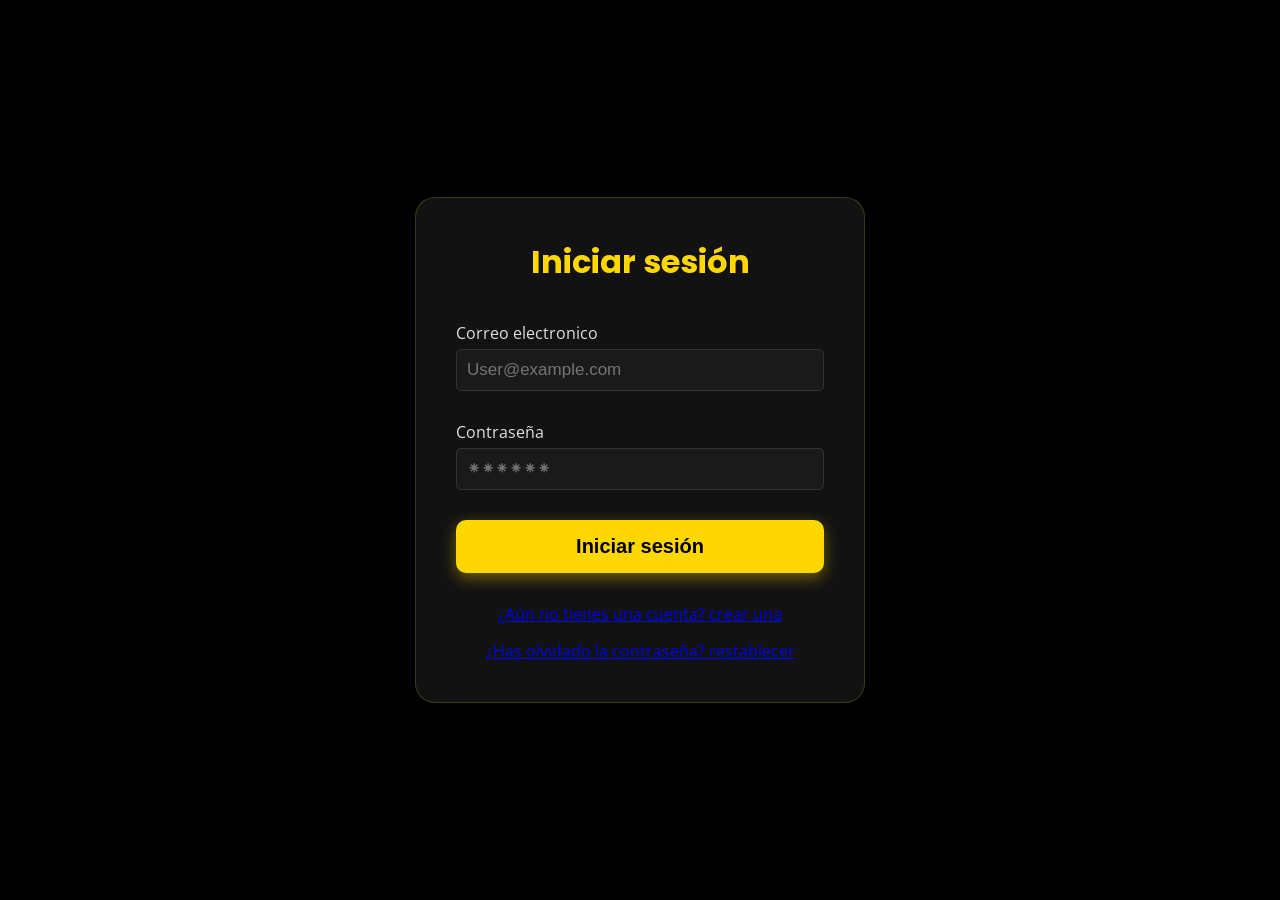
==== Primer-parcial-desarrollo-web/index.html @ a917ff31 "Avance del proyecto tecno" ====
<!DOCTYPE html>
<html lang="es">
<head>
    <meta charset="UTF-8">
    <meta name="viewport" content="width=device-width, initial-scale=1.0">
    <link rel="preconnect" href="https://fonts.googleapis.com">
    <link rel="preconnect" href="https://fonts.gstatic.com" crossorigin>
    <link href="https://fonts.googleapis.com/css2?family=Open+Sans:ital,wght@0,300..800;1,300..800&family=Poppins:ital,wght@0,100;0,200;0,300;0,400;0,500;0,600;0,700;0,800;0,900;1,100;1,200;1,300;1,400;1,500;1,600;1,700;1,800;1,900&display=swap" rel="stylesheet">
    <title>Document</title>
    <link rel="stylesheet" href="/Primer-parcial-desarrollo-web/css/styles.css">
</head>
<body>
    <main class="login">
        <section class="login__content">
            <h1 class="login__title">Iniciar sesión</h1>
            <form class="form-register">
                <div class="form__field">
                    <label class="form__label" for="email">Correo electronico</label>
                    <input class="form__input" type="email" id="email" placeholder="User@example.com"/>
                </div>
                <div class="form__field">
                    <label class="form__label" for="password">Contraseña</label>
                    <input class="form__input" type ="password" id="password" placeholder="⁕⁕⁕⁕⁕⁕" />
                </div>
                <button class="form__button" type="submit">Iniciar sesión</button>
            </form>
            <nav class="login__nav">
                 <a class="login__link" href="/register">¿Aún no tienes una cuenta? crear una</a>
                 <a class="login__link" href="/forgot">¿Has olvidado la contraseña? restablecer</a>
                </nav>
        </section>
    </main>
    
</body>
</html>
---- Primer-parcial-desarrollo-web/css/styles.css ----
*, 
*::after, 
*::before {
  padding: 0;
  margin: 0;
  box-sizing: border-box;
}

html {
  box-sizing: inherit;
  font-size: 62.5%;
}
body {
  font-size: 1.6rem;
  font-family: "Open Sans", sans-serif;
  background-color: #000000;
}
:is(h1,h2,h3,h4){
  font-family: "Poppins", sans-serif;
}

.login {
  display: flex;
  height: 100vh;
  align-items: center;
  justify-content: center;
}
.login__content{
  background-color: rgba(20, 20, 20, 0.9);
  border-radius: 2rem;
  padding: 4rem;
  max-width: 45rem;
  width: 90%;
  box-shadow: 0 1rem 30px rgba(0, 0, 0, 0.6);
  border: 1px solid rgba(225, 225, 0, 0.2);
}

.login__title{
  color: #ffd700;
  text-align: center;
  font-size: 3.2rem;
  margin-bottom: 3.6rem;
}

.login__nav {
  text-align: center;
  margin-top: 3rem;
}

.login__link {
  display: block;
}
.login__link:first-child {
  margin-bottom: 1.5rem;
}

.form__field {
  margin-bottom: 3rem;
}

.form__label {
  display: block;
  margin-bottom: 0.5rem;
  color: #e0e0e0;
}

.form__input{
  width: 100%;
  padding: 1rem;
  border-radius: 0.5rem;
  font-size: 1.7rem;
  background-color: #1a1a1a;
  border: 1px solid #333333;
  color: #ffff;
  outline: none;
}
.form__input:focus,
.form__input:active {
  border: 1px solid #ffd700;
  box-shadow: 0 0 0 3px rgba(255, 215, 0, 0.3);
}

.form__button {
  width: 100%;
  padding: 1.5rem;
  background-color: #ffd700;
  color: #000000;
  border: none;
  border-radius: 1rem;
  font-size: 2rem;
  font-weight: bold;
  cursor: pointer;
  transition: background-color 0.3s ease, transform 0.2s;
  box-shadow: 0 5px 15px rgba(255, 215, 0, 0.4);
}
@media (hover:hover) and (pointer: fine) {

.form__button:hover {
  background-color: #ffea00;
  transform: translateY(-2px);
}
}
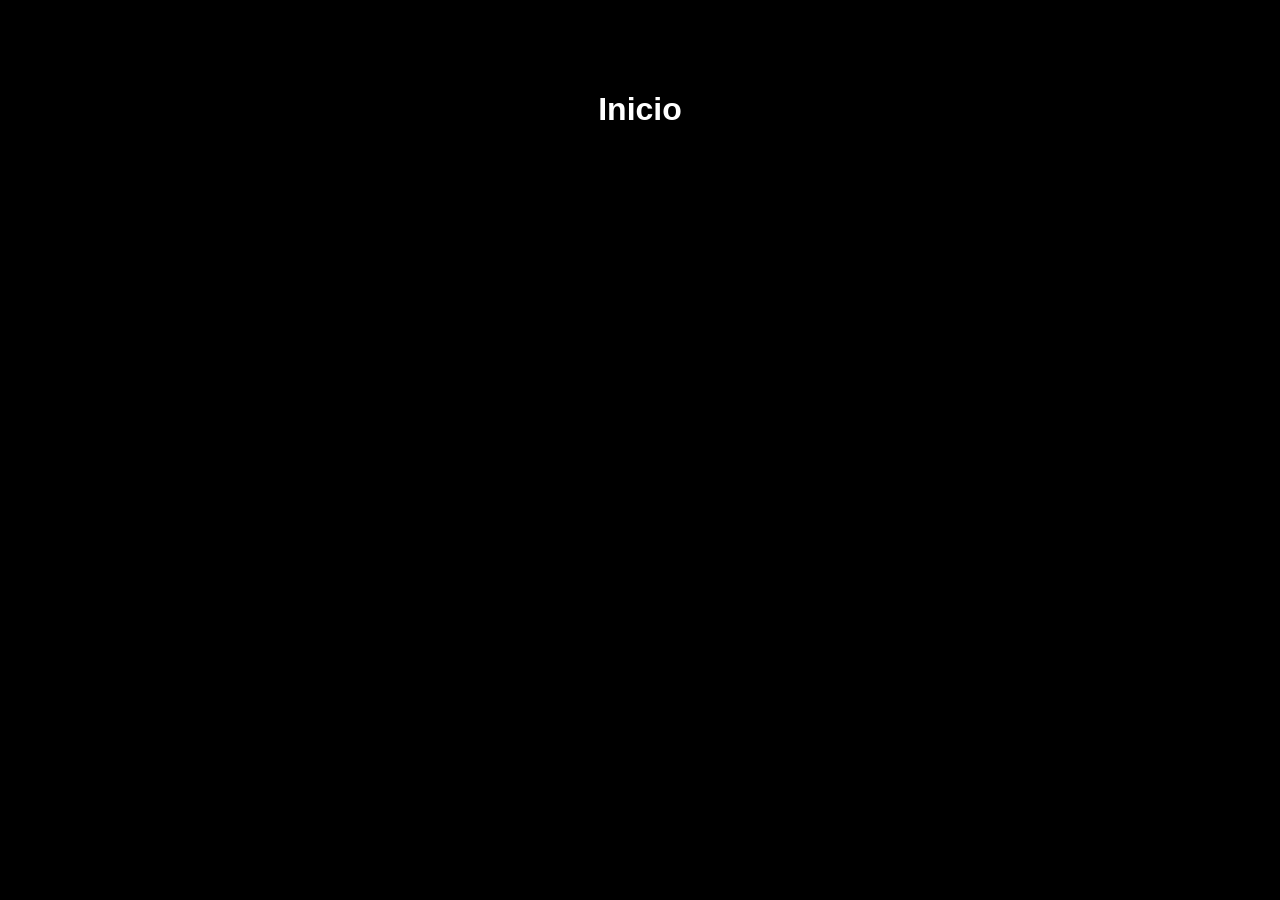
==== commit 8c23bb1b: "codigo actualizado" ====
--- a/Primer-parcial-desarrollo-web/index.html
+++ b/Primer-parcial-desarrollo-web/index.html
@@ -2,34 +2,17 @@
 <html lang="es">
 <head>
     <meta charset="UTF-8">
-    <meta name="viewport" content="width=device-width, initial-scale=1.0">
-    <link rel="preconnect" href="https://fonts.googleapis.com">
-    <link rel="preconnect" href="https://fonts.gstatic.com" crossorigin>
-    <link href="https://fonts.googleapis.com/css2?family=Open+Sans:ital,wght@0,300..800;1,300..800&family=Poppins:ital,wght@0,100;0,200;0,300;0,400;0,500;0,600;0,700;0,800;0,900;1,100;1,200;1,300;1,400;1,500;1,600;1,700;1,800;1,900&display=swap" rel="stylesheet">
-    <title>Document</title>
     <link rel="stylesheet" href="/Primer-parcial-desarrollo-web/css/styles.css">
+    <title>Inicio</title>
 </head>
 <body>
-    <main class="login">
-        <section class="login__content">
-            <h1 class="login__title">Iniciar sesión</h1>
-            <form class="form-register">
-                <div class="form__field">
-                    <label class="form__label" for="email">Correo electronico</label>
-                    <input class="form__input" type="email" id="email" placeholder="User@example.com"/>
-                </div>
-                <div class="form__field">
-                    <label class="form__label" for="password">Contraseña</label>
-                    <input class="form__input" type ="password" id="password" placeholder="⁕⁕⁕⁕⁕⁕" />
-                </div>
-                <button class="form__button" type="submit">Iniciar sesión</button>
-            </form>
-            <nav class="login__nav">
-                 <a class="login__link" href="/register">¿Aún no tienes una cuenta? crear una</a>
-                 <a class="login__link" href="/forgot">¿Has olvidado la contraseña? restablecer</a>
-                </nav>
-        </section>
-    </main>
-    
+
+<div id="header"></div>
+
+<h1 style="color:white; text-align:center;">Inicio</h1>
+
+<div id="footer"></div>
+
+<script src="/Primer-parcial-desarrollo-web/js/main.js"></script>
 </body>
-</html> +</html>
--- a/Primer-parcial-desarrollo-web/css/styles.css
+++ b/Primer-parcial-desarrollo-web/css/styles.css
@@ -6,17 +6,29 @@
   box-sizing: border-box;
 }
 
+:root {
+  --main-color: #000000;
+  --secondary-color: #ffd700;
+  --white: #ffffff;
+}
+
 html {
   box-sizing: inherit;
   font-size: 62.5%;
 }
+
 body {
   font-size: 1.6rem;
   font-family: "Open Sans", sans-serif;
-  background-color: #000000;
+  background-color: var(--main-color);
 }
+
 :is(h1,h2,h3,h4){
   font-family: "Poppins", sans-serif;
+}
+
+a {
+  text-decoration: none;
 }
 
 .login {
@@ -25,6 +37,7 @@
   align-items: center;
   justify-content: center;
 }
+
 .login__content{
   background-color: rgba(20, 20, 20, 0.9);
   border-radius: 2rem;
@@ -36,23 +49,12 @@
 }
 
 .login__title{
-  color: #ffd700;
+  color: var(--secondary-color);
   text-align: center;
   font-size: 3.2rem;
   margin-bottom: 3.6rem;
 }
 
-.login__nav {
-  text-align: center;
-  margin-top: 3rem;
-}
-
-.login__link {
-  display: block;
-}
-.login__link:first-child {
-  margin-bottom: 1.5rem;
-}
 
 .form__field {
   margin-bottom: 3rem;
@@ -60,8 +62,9 @@
 
 .form__label {
   display: block;
-  margin-bottom: 0.5rem;
-  color: #e0e0e0;
+  margin-bottom: 0.8rem;
+  color: var(--white);
+  font-size: 2rem;
 }
 
 .form__input{
@@ -71,19 +74,20 @@
   font-size: 1.7rem;
   background-color: #1a1a1a;
   border: 1px solid #333333;
-  color: #ffff;
+  color: var(--white);
   outline: none;
 }
+
 .form__input:focus,
 .form__input:active {
-  border: 1px solid #ffd700;
+  border: 1px solid var(--secondary-color);
   box-shadow: 0 0 0 3px rgba(255, 215, 0, 0.3);
 }
 
 .form__button {
   width: 100%;
   padding: 1.5rem;
-  background-color: #ffd700;
+  background-color: var(--secondary-color);
   color: #000000;
   border: none;
   border-radius: 1rem;
@@ -93,12 +97,40 @@
   transition: background-color 0.3s ease, transform 0.2s;
   box-shadow: 0 5px 15px rgba(255, 215, 0, 0.4);
 }
+
 @media (hover:hover) and (pointer: fine) {
-
-.form__button:hover {
-  background-color: #ffea00;
-  transform: translateY(-2px);
-}
+  .form__button:hover {
+    background-color: #ffea00;
+    transform: translateY(-2px);
+  }
 }
 
 
+.form__field--password {
+  position: relative;
+}
+
+.form__icons {
+  position: absolute;
+  top: 4.3rem;
+  right: 1rem;
+  cursor: pointer;
+  font-size: 1.8rem;
+}
+
+.form__input {
+  width: 100%;
+  padding: 1rem;
+  border-radius: 0.5rem;
+  font-size: 1.7rem;
+  background-color: #1a1a1a;
+  border: 1px solid #333333;
+  color: var(--white);
+  outline: none;
+
+  appearance: none;
+}
+input:-webkit-autofill {
+  -webkit-box-shadow: 0 0 0 1000px #1a1a1a inset;
+  -webkit-text-fill-color: #ffffff;
+}
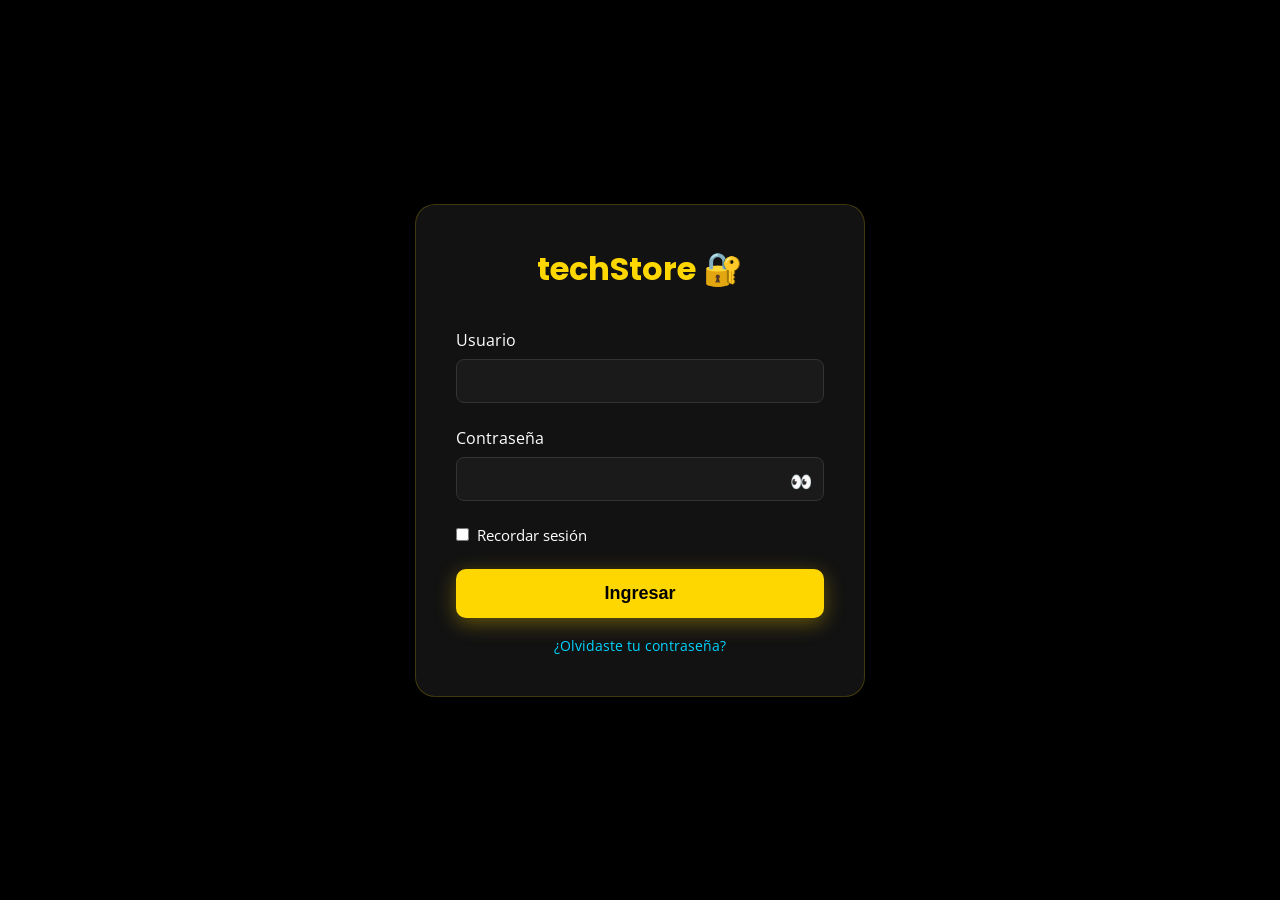
==== commit 9cdcbb5c: "Nuevos cambios" ====
--- a/Primer-parcial-desarrollo-web/index.html
+++ b/Primer-parcial-desarrollo-web/index.html
@@ -1,18 +1,36 @@
+
 <!DOCTYPE html>
 <html lang="es">
 <head>
     <meta charset="UTF-8">
-    <link rel="stylesheet" href="/Primer-parcial-desarrollo-web/css/styles.css">
-    <title>Inicio</title>
+    <meta name="viewport" content="width=device-width, initial-scale=1.0">
+    <title>techStore</title>
+    <link rel="stylesheet" href="css/styles.css">
 </head>
 <body>
-
+ 
 <div id="header"></div>
-
-<h1 style="color:white; text-align:center;">Inicio</h1>
-
+ 
+<div class="layout">
+    <div id="sidebar"></div>
+    <main id="contenido" class="productos-grid"></main>
+</div>
+ 
 <div id="footer"></div>
-
-<script src="/Primer-parcial-desarrollo-web/js/main.js"></script>
+ 
+<!-- TEMPLATE -->
+<template id="productTemplate">
+  <div class="producto">
+    <img class="imagen" alt="Producto">
+    <div class="producto__info">
+        <h3 class="nombre"></h3>
+        <p class="descripcion"></p>
+        <p class="precio"></p>
+    </div>
+  </div>
+</template>
+ 
+<script src="js/main.js"></script>
 </body>
-</html>+</html>
+ 
--- a/Primer-parcial-desarrollo-web/css/styles.css
+++ b/Primer-parcial-desarrollo-web/css/styles.css
@@ -1,136 +1,328 @@
-*, 
-*::after, 
+
+@import url('https://fonts.googleapis.com/css2?family=Poppins:wght@400;600;700&family=Open+Sans:wght@400;500&display=swap');
+ 
+*,
+*::after,
 *::before {
   padding: 0;
   margin: 0;
   box-sizing: border-box;
 }
-
+ 
 :root {
   --main-color: #000000;
   --secondary-color: #ffd700;
   --white: #ffffff;
-}
-
+  --surface: #111111;
+  --surface-2: #1a1a1a;
+  --border: rgba(255, 215, 0, 0.2);
+  --text-muted: #aaaaaa;
+}
+ 
 html {
-  box-sizing: inherit;
   font-size: 62.5%;
 }
-
+ 
 body {
   font-size: 1.6rem;
   font-family: "Open Sans", sans-serif;
   background-color: var(--main-color);
-}
-
-:is(h1,h2,h3,h4){
+  color: var(--white);
+  min-height: 100vh;
+  display: flex;
+  flex-direction: column;
+}
+ 
+:is(h1, h2, h3, h4) {
   font-family: "Poppins", sans-serif;
 }
-
+ 
 a {
   text-decoration: none;
 }
-
+ 
+/* ── HEADER ── */
+header {
+  background-color: var(--surface);
+  border-bottom: 1px solid var(--border);
+  padding: 1.6rem 3rem;
+  display: flex;
+  align-items: center;
+  justify-content: space-between;
+}
+ 
+header h1 {
+  color: var(--secondary-color);
+  font-size: 2.4rem;
+  letter-spacing: 0.05em;
+}
+ 
+/* ── LAYOUT ── */
+.layout {
+  display: flex;
+  flex: 1;
+  gap: 0;
+}
+ 
+/* ── SIDEBAR ── */
+aside {
+  width: 22rem;
+  min-width: 22rem;
+  background-color: var(--surface);
+  border-right: 1px solid var(--border);
+  padding: 2.4rem 1.6rem;
+}
+ 
+aside ul {
+  list-style: none;
+  display: flex;
+  flex-direction: column;
+  gap: 0.4rem;
+}
+ 
+aside ul li {
+  padding: 1.2rem 1.6rem;
+  border-radius: 0.8rem;
+  cursor: pointer;
+  color: var(--text-muted);
+  font-size: 1.5rem;
+  transition: background 0.2s, color 0.2s;
+}
+ 
+aside ul li:hover {
+  background-color: var(--surface-2);
+  color: var(--secondary-color);
+}
+ 
+/* ── PRODUCTOS GRID ── */
+.productos-grid {
+  flex: 1;
+  display: grid;
+  grid-template-columns: repeat(auto-fill, minmax(24rem, 1fr));
+  gap: 2.4rem;
+  padding: 3rem;
+  align-content: start;
+}
+ 
+/* ── PRODUCTO CARD ── */
+.producto {
+  background-color: var(--surface);
+  border: 1px solid var(--border);
+  border-radius: 1.2rem;
+  overflow: hidden;
+  transition: transform 0.25s ease, box-shadow 0.25s ease;
+  display: flex;
+  flex-direction: column;
+}
+ 
+.producto:hover {
+  transform: translateY(-4px);
+  box-shadow: 0 8px 30px rgba(255, 215, 0, 0.15);
+}
+ 
+.producto .imagen {
+  width: 100%;
+  height: 18rem;
+  object-fit: cover;
+  display: block;
+  background-color: var(--surface-2);
+}
+ 
+.producto__info {
+  padding: 1.6rem;
+  display: flex;
+  flex-direction: column;
+  gap: 0.6rem;
+  flex: 1;
+}
+ 
+.producto .nombre {
+  font-size: 1.8rem;
+  color: var(--white);
+}
+ 
+.producto .descripcion {
+  font-size: 1.4rem;
+  color: var(--text-muted);
+  flex: 1;
+}
+ 
+.producto .precio {
+  font-size: 2rem;
+  font-weight: 700;
+  color: var(--secondary-color);
+  margin-top: 0.8rem;
+}
+ 
+/* ── FOOTER ── */
+footer {
+  background-color: var(--surface);
+  border-top: 1px solid var(--border);
+  padding: 1.6rem;
+  text-align: center;
+  font-size: 1.4rem;
+  color: var(--text-muted);
+}
+ 
+/* ── ERROR STATE ── */
+.error-msg {
+  color: #ff6b6b;
+  padding: 2rem;
+  text-align: center;
+  font-size: 1.8rem;
+}
+ 
+/* ══════════════════════════════
+   LOGIN
+══════════════════════════════ */
 .login {
   display: flex;
   height: 100vh;
   align-items: center;
   justify-content: center;
 }
-
-.login__content{
-  background-color: rgba(20, 20, 20, 0.9);
+ 
+.login__content {
+  background-color: rgba(20, 20, 20, 0.95);
   border-radius: 2rem;
   padding: 4rem;
   max-width: 45rem;
   width: 90%;
-  box-shadow: 0 1rem 30px rgba(0, 0, 0, 0.6);
-  border: 1px solid rgba(225, 225, 0, 0.2);
-}
-
-.login__title{
+  box-shadow: 0 1rem 40px rgba(0, 0, 0, 0.7);
+  border: 1px solid var(--border);
+}
+ 
+.login__title {
   color: var(--secondary-color);
   text-align: center;
   font-size: 3.2rem;
   margin-bottom: 3.6rem;
 }
-
-
+ 
 .form__field {
-  margin-bottom: 3rem;
-}
-
+  margin-bottom: 2.4rem;
+}
+ 
 .form__label {
   display: block;
   margin-bottom: 0.8rem;
   color: var(--white);
-  font-size: 2rem;
-}
-
-.form__input{
+  font-size: 1.6rem;
+}
+ 
+.form__input {
   width: 100%;
-  padding: 1rem;
-  border-radius: 0.5rem;
-  font-size: 1.7rem;
-  background-color: #1a1a1a;
+  padding: 1.2rem 1rem;
+  border-radius: 0.8rem;
+  font-size: 1.6rem;
+  background-color: var(--surface-2);
   border: 1px solid #333333;
   color: var(--white);
   outline: none;
-}
-
-.form__input:focus,
-.form__input:active {
-  border: 1px solid var(--secondary-color);
-  box-shadow: 0 0 0 3px rgba(255, 215, 0, 0.3);
-}
-
+  appearance: none;
+  transition: border 0.2s, box-shadow 0.2s;
+}
+ 
+.form__input:focus {
+  border-color: var(--secondary-color);
+  box-shadow: 0 0 0 3px rgba(255, 215, 0, 0.25);
+}
+ 
+input:-webkit-autofill {
+  -webkit-box-shadow: 0 0 0 1000px #1a1a1a inset;
+  -webkit-text-fill-color: #ffffff;
+}
+ 
+.form__field--password {
+  position: relative;
+}
+ 
+.form__icons {
+  position: absolute;
+  top: 4.2rem;
+  right: 1.2rem;
+  cursor: pointer;
+  font-size: 1.8rem;
+  user-select: none;
+}
+ 
+.form__remember {
+  display: flex;
+  align-items: center;
+  gap: 0.8rem;
+  color: var(--white);
+  font-size: 1.5rem;
+  margin-bottom: 2.4rem;
+  cursor: pointer;
+}
+ 
 .form__button {
   width: 100%;
-  padding: 1.5rem;
+  padding: 1.4rem;
   background-color: var(--secondary-color);
   color: #000000;
   border: none;
   border-radius: 1rem;
-  font-size: 2rem;
-  font-weight: bold;
+  font-size: 1.8rem;
+  font-weight: 700;
   cursor: pointer;
-  transition: background-color 0.3s ease, transform 0.2s;
-  box-shadow: 0 5px 15px rgba(255, 215, 0, 0.4);
-}
-
-@media (hover:hover) and (pointer: fine) {
+  transition: background-color 0.2s, transform 0.2s;
+  box-shadow: 0 5px 20px rgba(255, 215, 0, 0.35);
+}
+ 
+@media (hover: hover) and (pointer: fine) {
   .form__button:hover {
     background-color: #ffea00;
     transform: translateY(-2px);
   }
 }
-
-
-.form__field--password {
-  position: relative;
-}
-
-.form__icons {
-  position: absolute;
-  top: 4.3rem;
-  right: 1rem;
-  cursor: pointer;
-  font-size: 1.8rem;
-}
-
-.form__input {
-  width: 100%;
-  padding: 1rem;
-  border-radius: 0.5rem;
-  font-size: 1.7rem;
-  background-color: #1a1a1a;
-  border: 1px solid #333333;
-  color: var(--white);
-  outline: none;
-
-  appearance: none;
-}
-input:-webkit-autofill {
-  -webkit-box-shadow: 0 0 0 1000px #1a1a1a inset;
-  -webkit-text-fill-color: #ffffff;
+ 
+.form__forgot {
+  text-align: center;
+  margin-top: 1.6rem;
+}
+ 
+.form__forgot a {
+  color: #00d4ff;
+  font-size: 1.4rem;
+  transition: opacity 0.2s;
+}
+ 
+.form__forgot a:hover {
+  opacity: 0.75;
+}
+ 
+.form__error {
+  background-color: rgba(255, 80, 80, 0.15);
+  border: 1px solid rgba(255, 80, 80, 0.4);
+  color: #ff6b6b;
+  border-radius: 0.8rem;
+  padding: 1rem 1.4rem;
+  font-size: 1.4rem;
+  margin-bottom: 1.6rem;
+  text-align: center;
+}
+ 
+/* ── RESPONSIVE ── */
+@media (max-width: 768px) {
+  .layout {
+    flex-direction: column;
+  }
+ 
+  aside {
+    width: 100%;
+    min-width: unset;
+    border-right: none;
+    border-bottom: 1px solid var(--border);
+  }
+ 
+  aside ul {
+    flex-direction: row;
+    flex-wrap: wrap;
+  }
+ 
+  .productos-grid {
+    grid-template-columns: repeat(auto-fill, minmax(18rem, 1fr));
+    padding: 2rem;
+  }
 }
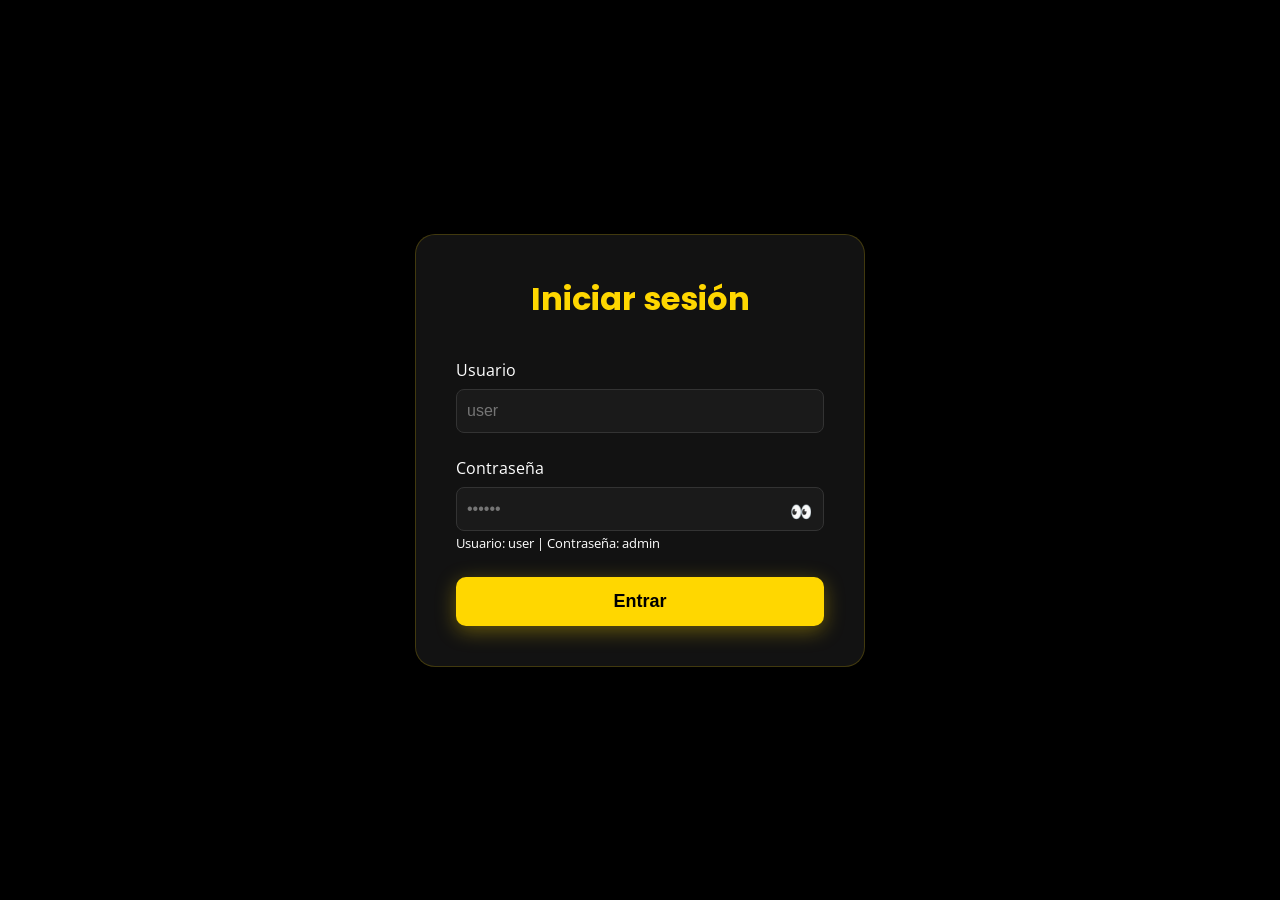
==== commit 216366d8: "finalizacion del proyecto" ====
--- a/Primer-parcial-desarrollo-web/index.html
+++ b/Primer-parcial-desarrollo-web/index.html
@@ -1,4 +1,3 @@
-
 <!DOCTYPE html>
 <html lang="es">
 <head>
@@ -8,29 +7,37 @@
     <link rel="stylesheet" href="css/styles.css">
 </head>
 <body>
- 
-<div id="header"></div>
- 
-<div class="layout">
-    <div id="sidebar"></div>
-    <main id="contenido" class="productos-grid"></main>
-</div>
- 
-<div id="footer"></div>
- 
-<!-- TEMPLATE -->
-<template id="productTemplate">
-  <div class="producto">
-    <img class="imagen" alt="Producto">
-    <div class="producto__info">
-        <h3 class="nombre"></h3>
-        <p class="descripcion"></p>
-        <p class="precio"></p>
+
+    <div id="header"></div>
+
+    <div class="layout">
+
+        <div id="sidebar"></div>
+
+        <main id="contenido" class="productos-grid"></main>
+
     </div>
-  </div>
-</template>
- 
-<script src="js/main.js"></script>
+
+    <div id="carrito" style="color:white; padding:2rem;"></div>
+
+    <div id="footer"></div>
+
+
+    <template id="productTemplate">
+        <div class="producto">
+
+            <img class="imagen" alt="Producto">
+
+            <div class="producto__info">
+                <h3 class="nombre"></h3>
+                <p class="descripcion"></p>
+                <p class="precio"></p>
+                <button class="btn-carrito">Agregar 🛒</button>
+            </div>
+
+        </div>
+    </template>
+    <script src="js/main.js"></script>
+
 </body>
-</html>
- +</html>
--- a/Primer-parcial-desarrollo-web/css/styles.css
+++ b/Primer-parcial-desarrollo-web/css/styles.css
@@ -1,4 +1,3 @@
-
 @import url('https://fonts.googleapis.com/css2?family=Poppins:wght@400;600;700&family=Open+Sans:wght@400;500&display=swap');
  
 *,
@@ -41,7 +40,6 @@
   text-decoration: none;
 }
  
-/* ── HEADER ── */
 header {
   background-color: var(--surface);
   border-bottom: 1px solid var(--border);
@@ -57,14 +55,12 @@
   letter-spacing: 0.05em;
 }
  
-/* ── LAYOUT ── */
 .layout {
   display: flex;
   flex: 1;
   gap: 0;
 }
  
-/* ── SIDEBAR ── */
 aside {
   width: 22rem;
   min-width: 22rem;
@@ -94,7 +90,6 @@
   color: var(--secondary-color);
 }
  
-/* ── PRODUCTOS GRID ── */
 .productos-grid {
   flex: 1;
   display: grid;
@@ -104,7 +99,6 @@
   align-content: start;
 }
  
-/* ── PRODUCTO CARD ── */
 .producto {
   background-color: var(--surface);
   border: 1px solid var(--border);
@@ -154,7 +148,7 @@
   margin-top: 0.8rem;
 }
  
-/* ── FOOTER ── */
+
 footer {
   background-color: var(--surface);
   border-top: 1px solid var(--border);
@@ -164,17 +158,13 @@
   color: var(--text-muted);
 }
  
-/* ── ERROR STATE ── */
 .error-msg {
   color: #ff6b6b;
   padding: 2rem;
   text-align: center;
   font-size: 1.8rem;
 }
- 
-/* ══════════════════════════════
-   LOGIN
-══════════════════════════════ */
+
 .login {
   display: flex;
   height: 100vh;
@@ -302,8 +292,7 @@
   margin-bottom: 1.6rem;
   text-align: center;
 }
- 
-/* ── RESPONSIVE ── */
+
 @media (max-width: 768px) {
   .layout {
     flex-direction: column;
